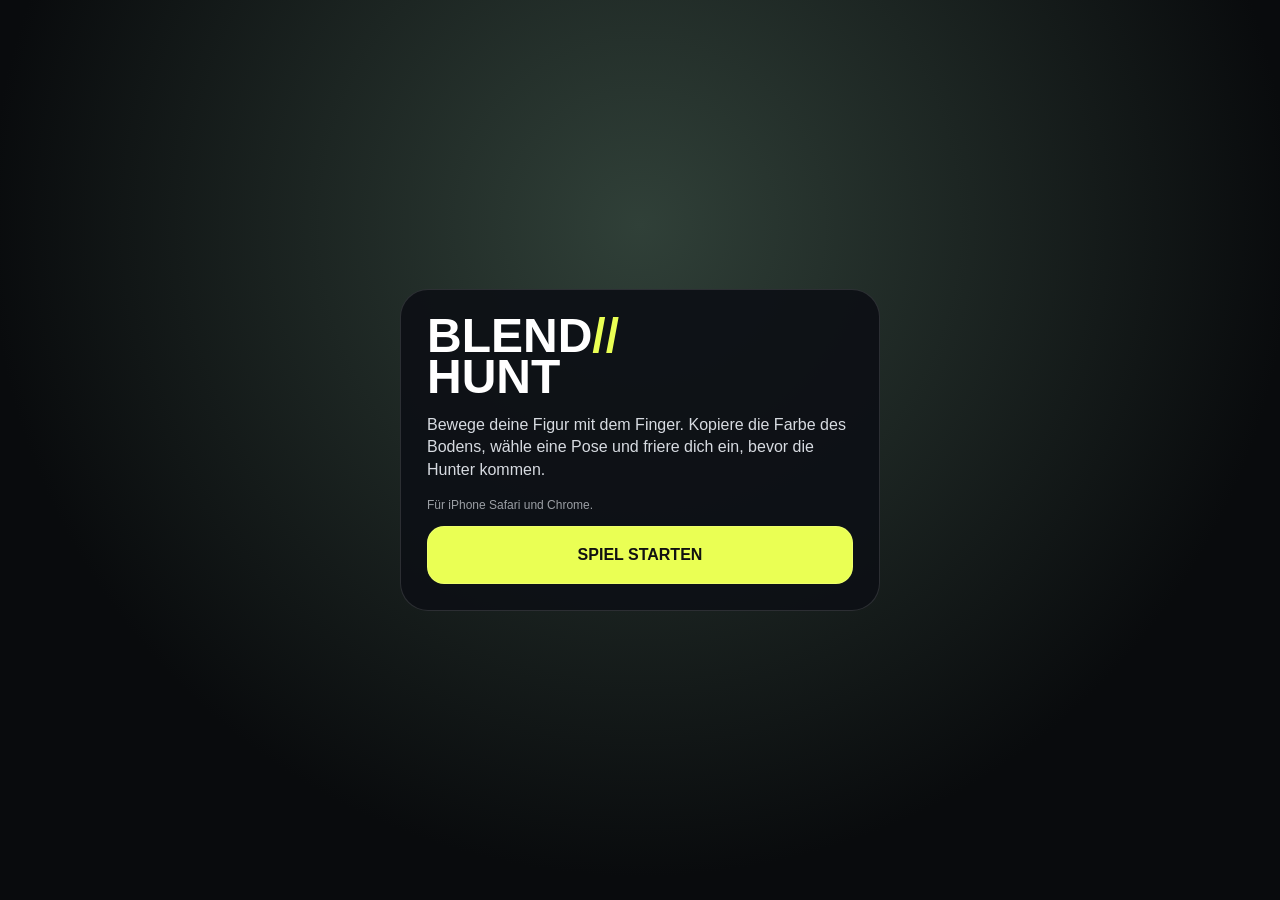
==== index.html @ 89ff2d55 "Add playable BLEND HUNT mobile game" ====
<!doctype html><html lang="de"><head><meta charset="utf-8"><meta name="viewport" content="width=device-width,initial-scale=1,maximum-scale=1,user-scalable=no,viewport-fit=cover"><meta name="theme-color" content="#0a0d11"><title>BLEND//HUNT</title><style>*{box-sizing:border-box;-webkit-tap-highlight-color:transparent}html,body{margin:0;width:100%;height:100%;overflow:hidden;background:#0a0d11;color:#fff;font-family:-apple-system,Arial;touch-action:none}canvas{position:fixed;inset:0;width:100%;height:100%;touch-action:none}.top{position:fixed;top:0;left:0;right:0;padding:calc(env(safe-area-inset-top) + 10px) 12px;display:flex;justify-content:space-between;pointer-events:none}.box{background:#080a0dcc;border:1px solid #ffffff22;border-radius:15px;padding:8px 10px;font-weight:800;font-size:13px}.mission{position:fixed;top:90px;left:5%;width:90%;text-align:center;pointer-events:none;text-shadow:0 2px 12px #000}.mission b{display:block;font-size:29px}.controls{position:fixed;left:0;right:0;bottom:0;padding:10px 10px calc(env(safe-area-inset-bottom) + 10px);display:grid;grid-template-columns:repeat(4,1fr);gap:7px}.controls button,#go{min-height:58px;border:1px solid #ffffff22;border-radius:17px;background:#171c23;color:#fff;font-weight:850;touch-action:manipulation}.controls strong{display:block;font-size:20px}.primary,#go{background:#eaff54!important;color:#111!important}.start{position:fixed;inset:0;z-index:20;display:flex;align-items:center;justify-content:center;background:radial-gradient(circle at 50% 25%,#304038,#090b0d 70%);padding:20px}.card{width:min(92vw,480px);background:#0d1116ef;border:1px solid #ffffff20;border-radius:28px;padding:26px}.card h1{font-size:48px;line-height:.85;margin:0 0 15px}.card i{color:#eaff54;font-style:normal}.card p{line-height:1.4;color:#d7dbe1}.card button{width:100%;font-size:16px}.joy{position:fixed;width:116px;height:116px;border-radius:50%;border:1px solid #ffffff33;background:#0004;display:none;pointer-events:none;transform:translate(-50%,-50%)}.knob{position:absolute;width:50px;height:50px;border-radius:50%;left:33px;top:33px;background:#ffffffb8}</style></head><body><canvas id="g"></canvas><div class="top"><div class="box">BLEND//HUNT<br><small id="lvl">LEVEL 01</small></div><div class="box"><span id="ph">PREP</span> · <span id="tm">25</span>s<br><span id="xp">0</span> XP · ♥ <span id="life">3</span></div></div><div class="mission" id="msg"><b>VERSTECK DICH.</b><span>Farbe kopieren · Pose wählen · locken</span></div><div class="joy" id="joy"><div class="knob" id="knob"></div></div><div class="controls"><button id="paint"><strong>◉</strong>FARBE</button><button id="pose"><strong>⌁</strong>POSE</button><button id="lock" class="primary"><strong>◆</strong>LOCK</button><button id="dash"><strong>»</strong>DASH</button></div><div class="start" id="start"><div class="card"><h1>BLEND<i>//</i><br>HUNT</h1><p>Bewege deine Figur mit dem Finger. Kopiere die Farbe des Bodens, wähle eine Pose und friere dich ein, bevor die Hunter kommen.</p><p style="font-size:12px;opacity:.7">Für iPhone Safari und Chrome.</p><button id="go">SPIEL STARTEN</button></div></div><script>const $=s=>document.querySelector(s),c=$('#g'),x=c.getContext('2d');let W,H,D,last=0,phase='idle',timer=25,xp=0,lives=3,level=1,tiles=[],hunters=[],p,pose=0,locked=false,vx=0,vy=0,joy={},dash=0;const pals=[['#41533d','#536b4a','#74815d','#3c5550','#7a6851'],['#45515a','#64717a','#78685f','#4a5e67','#867b6b'],['#355462','#47798a','#69a0a3','#46566f','#6f8792']];const rnd=(a,b)=>a+Math.random()*(b-a),cl=(v,a,b)=>Math.max(a,Math.min(b,v));function rgb(h){let n=parseInt(h.slice(1),16);return[(n>>16)&255,(n>>8)&255,n&255]}function dif(a,b){let A=rgb(a),B=rgb(b);return Math.hypot(A[0]-B[0],A[1]-B[1],A[2]-B[2])/442}function tile(px,py){return tiles.find(t=>px>=t.x&&px<t.x+t.w&&py>=t.y&&py<t.y+t.h)||tiles[0]}function resize(){D=Math.min(2,devicePixelRatio||1);W=innerWidth;H=innerHeight;c.width=W*D;c.height=H*D;x.setTransform(D,0,0,D,0,0);if(phase!='idle')setup()}function setup(){let pal=pals[(level-1)%3],cw=W/5,ch=H/9;tiles=[];hunters=[];for(let y=0;y<9;y++)for(let q=0;q<5;q++)tiles.push({x:q*cw,y:y*ch,w:cw+1,h:ch+1,c:pal[(q+y*2)%5]});p={x:W*.5,y:H*.63,c:'#eeeeee'};for(let i=0;i<Math.min(3,1+level/2);i++)hunters.push({x:rnd(25,W-25),y:rnd(105,170),tx:rnd(20,W-20),ty:rnd(120,H-140),a:0,s:50+level*5,alert:0});$('#lvl').textContent='LEVEL '+String(level).padStart(2,'0')}function reset(){phase='prep';timer=25;locked=false;pose=0;vx=vy=0;setup();['paint','pose','lock','dash'].forEach(i=>$('#'+i).disabled=false);$('#msg').innerHTML='<b>VERSTECK DICH.</b><span>Farbe kopieren · Pose wählen · locken</span>'}function hunt(){phase='hunt';timer=20;locked=true;['paint','pose','lock','dash'].forEach(i=>$('#'+i).disabled=true);$('#msg').innerHTML='<b>NICHT BEWEGEN.</b><span>Die Hunter suchen dich.</span>'}function finish(ok,m){phase='result';if(ok){let g=300+level*75;xp+=g;$('#xp').textContent=xp;$('#msg').innerHTML='<b>ENTKOMMEN.</b><span>+'+g+' XP · '+m+'</span>'}else{lives--;$('#life').textContent=lives;$('#msg').innerHTML='<b>GEFUNDEN.</b><span>'+m+'</span>'}setTimeout(()=>{if(lives<=0){lives=3;xp=0;level=1;$('#life').textContent=3;$('#xp').textContent=0}else level++;reset()},1800)}function person(){x.save();x.translate(p.x,p.y);x.fillStyle=p.c;if(pose==0){x.beginPath();x.arc(0,-15,11,0,7);x.fill();x.fillRect(-9,-4,18,28);x.fillRect(-14,22,8,24);x.fillRect(6,22,8,24)}else if(pose==1){x.beginPath();x.arc(0,-9,10,0,7);x.fill();x.fillRect(-20,4,40,12);x.fillRect(-15,15,10,28);x.fillRect(5,15,10,28)}else if(pose==2){x.beginPath();x.arc(0,-7,10,0,7);x.fill();x.fillRect(-11,3,22,18);x.fillRect(-27,19,54,9)}else{x.beginPath();x.arc(0,-8,10,0,7);x.fill();x.rotate(-.55);x.fillRect(-7,0,14,38)}x.restore()}function draw(){for(const t of tiles){x.fillStyle=t.c;x.fillRect(t.x,t.y,t.w,t.h)}hunters.forEach(h=>{x.save();x.translate(h.x,h.y);x.rotate(h.a);x.fillStyle='#111';x.strokeStyle='#eaff54';x.lineWidth=2;x.beginPath();x.arc(0,0,12,0,7);x.fill();x.stroke();x.fillRect(-7,10,14,22);x.fillStyle='#eaff54';x.fillRect(8,-2,18,4);x.restore()});person();if(locked){x.strokeStyle='#eaff54';x.strokeRect(p.x-31,p.y-39,62,83)}if(phase=='prep'){let m=Math.round((1-dif(p.c,tile(p.x,p.y).c))*100);x.fillStyle='#080a0ccc';x.fillRect(12,H-178,133,32);x.fillStyle='#fff';x.font='800 12px Arial';x.fillText('TARNUNG '+m+'%',24,H-157)}}function update(dt){if(phase=='prep'){timer-=dt;dash=Math.max(0,dash-dt);if(!locked){p.x=cl(p.x+vx*dt,22,W-22);p.y=cl(p.y+vy*dt,105,H-125)}if(timer<=0)hunt()}else if(phase=='hunt'){timer-=dt;let mm=dif(p.c,tile(p.x,p.y).c);for(const h of hunters){let dx=h.tx-h.x,dy=h.ty-h.y,d=Math.hypot(dx,dy)||1;if(d<12){h.tx=rnd(20,W-20);h.ty=rnd(110,H-140)}else{h.x+=dx/d*h.s*dt;h.y+=dy/d*h.s*dt;h.a=Math.atan2(dy,dx)}let pd=Math.hypot(p.x-h.x,p.y-h.y);h.alert=Math.max(0,h.alert-dt*.45)+Math.max(0,1-pd/170)*(mm+.07)*dt*2.5;if(h.alert>1.05)return finish(false,Math.round(mm*100)+'% Farbabweichung')}if(timer<=0)finish(true,'Tarnung '+Math.round((1-mm)*100)+'%')}$('#ph').textContent=phase.toUpperCase();$('#tm').textContent=Math.max(0,Math.ceil(timer))}function loop(t){let dt=Math.min(.04,(t-last)/1000||0);last=t;update(dt);draw();requestAnimationFrame(loop)}$('#paint').onclick=()=>{if(phase=='prep'&&!locked)p.c=tile(p.x,p.y).c};$('#pose').onclick=()=>{if(phase=='prep')pose=(pose+1)%4};$('#lock').onclick=()=>{if(phase=='prep')locked=!locked};$('#dash').onclick=()=>{if(phase!='prep'||locked||dash>0)return;dash=3;let l=Math.hypot(vx,vy)||1;p.x=cl(p.x+vx/l*85,22,W-22);p.y=cl(p.y+vy/l*85,105,H-125)};c.addEventListener('pointerdown',e=>{if(phase!='prep'||locked)return;joy={on:true,id:e.pointerId,cx:e.clientX,cy:e.clientY};$('#joy').style.display='block';$('#joy').style.left=e.clientX+'px';$('#joy').style.top=e.clientY+'px'});c.addEventListener('pointermove',e=>{if(!joy.on||joy.id!=e.pointerId)return;let dx=e.clientX-joy.cx,dy=e.clientY-joy.cy,l=Math.hypot(dx,dy),m=42;if(l>m){dx*=m/l;dy*=m/l}$('#knob').style.transform='translate('+dx+'px,'+dy+'px)';vx=dx/m*135;vy=dy/m*135});function end(){joy.on=false;vx=vy=0;$('#joy').style.display='none';$('#knob').style.transform='none'}c.addEventListener('pointerup',end);c.addEventListener('pointercancel',end);function start(e){e.preventDefault();$('#start').style.display='none';reset();last=performance.now();requestAnimationFrame(loop)}$('#go').addEventListener('click',start);$('#go').addEventListener('touchend',start,{passive:false});addEventListener('resize',resize);resize();</script></body></html>
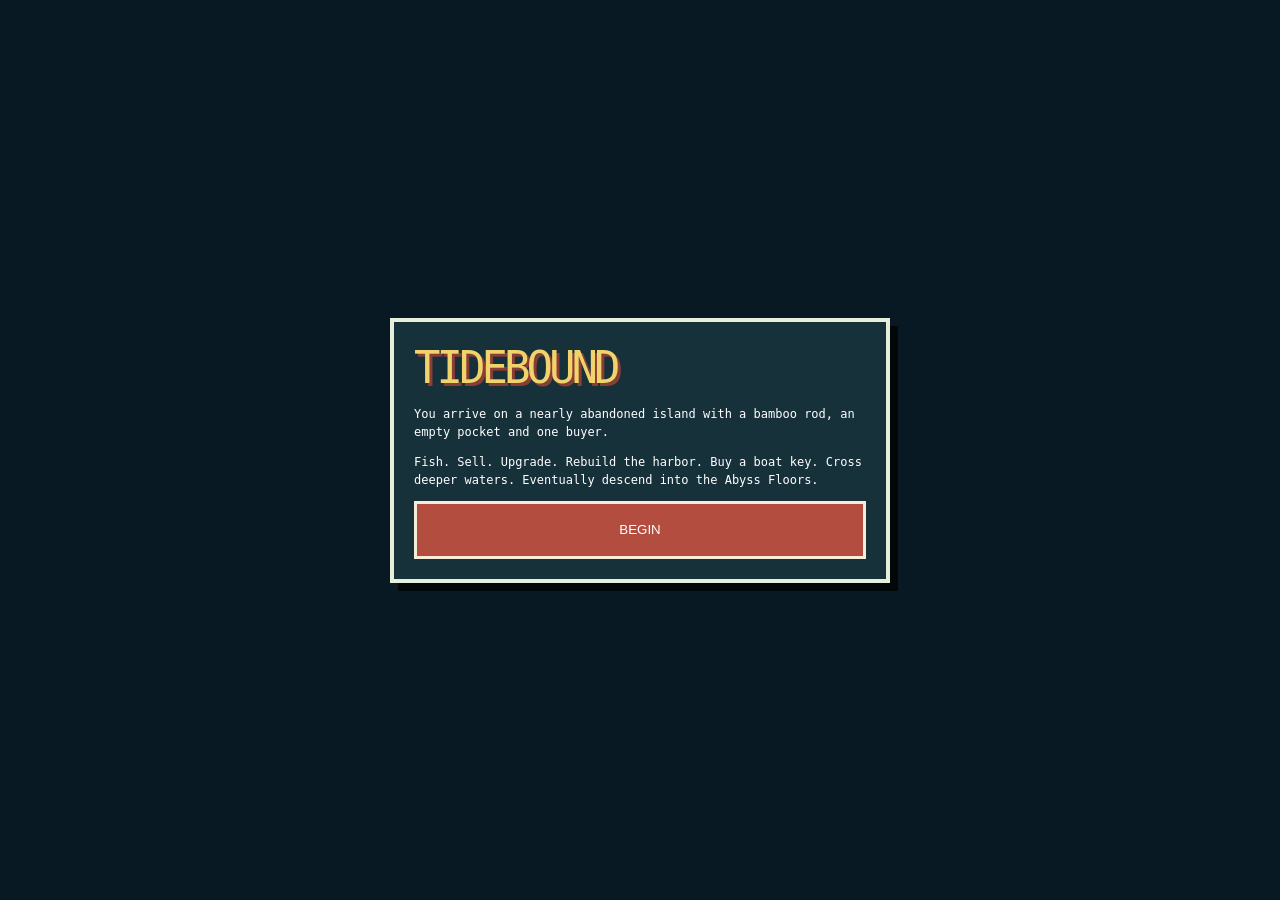
==== commit aed80352: "Replace BLEND//HUNT with TIDEBOUND mobile fishing RPG prototype" ====
--- a/index.html
+++ b/index.html
@@ -1 +1 @@
-<!doctype html><html lang="de"><head><meta charset="utf-8"><meta name="viewport" content="width=device-width,initial-scale=1,maximum-scale=1,user-scalable=no,viewport-fit=cover"><meta name="theme-color" content="#0a0d11"><title>BLEND//HUNT</title><style>*{box-sizing:border-box;-webkit-tap-highlight-color:transparent}html,body{margin:0;width:100%;height:100%;overflow:hidden;background:#0a0d11;color:#fff;font-family:-apple-system,Arial;touch-action:none}canvas{position:fixed;inset:0;width:100%;height:100%;touch-action:none}.top{position:fixed;top:0;left:0;right:0;padding:calc(env(safe-area-inset-top) + 10px) 12px;display:flex;justify-content:space-between;pointer-events:none}.box{background:#080a0dcc;border:1px solid #ffffff22;border-radius:15px;padding:8px 10px;font-weight:800;font-size:13px}.mission{position:fixed;top:90px;left:5%;width:90%;text-align:center;pointer-events:none;text-shadow:0 2px 12px #000}.mission b{display:block;font-size:29px}.controls{position:fixed;left:0;right:0;bottom:0;padding:10px 10px calc(env(safe-area-inset-bottom) + 10px);display:grid;grid-template-columns:repeat(4,1fr);gap:7px}.controls button,#go{min-height:58px;border:1px solid #ffffff22;border-radius:17px;background:#171c23;color:#fff;font-weight:850;touch-action:manipulation}.controls strong{display:block;font-size:20px}.primary,#go{background:#eaff54!important;color:#111!important}.start{position:fixed;inset:0;z-index:20;display:flex;align-items:center;justify-content:center;background:radial-gradient(circle at 50% 25%,#304038,#090b0d 70%);padding:20px}.card{width:min(92vw,480px);background:#0d1116ef;border:1px solid #ffffff20;border-radius:28px;padding:26px}.card h1{font-size:48px;line-height:.85;margin:0 0 15px}.card i{color:#eaff54;font-style:normal}.card p{line-height:1.4;color:#d7dbe1}.card button{width:100%;font-size:16px}.joy{position:fixed;width:116px;height:116px;border-radius:50%;border:1px solid #ffffff33;background:#0004;display:none;pointer-events:none;transform:translate(-50%,-50%)}.knob{position:absolute;width:50px;height:50px;border-radius:50%;left:33px;top:33px;background:#ffffffb8}</style></head><body><canvas id="g"></canvas><div class="top"><div class="box">BLEND//HUNT<br><small id="lvl">LEVEL 01</small></div><div class="box"><span id="ph">PREP</span> · <span id="tm">25</span>s<br><span id="xp">0</span> XP · ♥ <span id="life">3</span></div></div><div class="mission" id="msg"><b>VERSTECK DICH.</b><span>Farbe kopieren · Pose wählen · locken</span></div><div class="joy" id="joy"><div class="knob" id="knob"></div></div><div class="controls"><button id="paint"><strong>◉</strong>FARBE</button><button id="pose"><strong>⌁</strong>POSE</button><button id="lock" class="primary"><strong>◆</strong>LOCK</button><button id="dash"><strong>»</strong>DASH</button></div><div class="start" id="start"><div class="card"><h1>BLEND<i>//</i><br>HUNT</h1><p>Bewege deine Figur mit dem Finger. Kopiere die Farbe des Bodens, wähle eine Pose und friere dich ein, bevor die Hunter kommen.</p><p style="font-size:12px;opacity:.7">Für iPhone Safari und Chrome.</p><button id="go">SPIEL STARTEN</button></div></div><script>const $=s=>document.querySelector(s),c=$('#g'),x=c.getContext('2d');let W,H,D,last=0,phase='idle',timer=25,xp=0,lives=3,level=1,tiles=[],hunters=[],p,pose=0,locked=false,vx=0,vy=0,joy={},dash=0;const pals=[['#41533d','#536b4a','#74815d','#3c5550','#7a6851'],['#45515a','#64717a','#78685f','#4a5e67','#867b6b'],['#355462','#47798a','#69a0a3','#46566f','#6f8792']];const rnd=(a,b)=>a+Math.random()*(b-a),cl=(v,a,b)=>Math.max(a,Math.min(b,v));function rgb(h){let n=parseInt(h.slice(1),16);return[(n>>16)&255,(n>>8)&255,n&255]}function dif(a,b){let A=rgb(a),B=rgb(b);return Math.hypot(A[0]-B[0],A[1]-B[1],A[2]-B[2])/442}function tile(px,py){return tiles.find(t=>px>=t.x&&px<t.x+t.w&&py>=t.y&&py<t.y+t.h)||tiles[0]}function resize(){D=Math.min(2,devicePixelRatio||1);W=innerWidth;H=innerHeight;c.width=W*D;c.height=H*D;x.setTransform(D,0,0,D,0,0);if(phase!='idle')setup()}function setup(){let pal=pals[(level-1)%3],cw=W/5,ch=H/9;tiles=[];hunters=[];for(let y=0;y<9;y++)for(let q=0;q<5;q++)tiles.push({x:q*cw,y:y*ch,w:cw+1,h:ch+1,c:pal[(q+y*2)%5]});p={x:W*.5,y:H*.63,c:'#eeeeee'};for(let i=0;i<Math.min(3,1+level/2);i++)hunters.push({x:rnd(25,W-25),y:rnd(105,170),tx:rnd(20,W-20),ty:rnd(120,H-140),a:0,s:50+level*5,alert:0});$('#lvl').textContent='LEVEL '+String(level).padStart(2,'0')}function reset(){phase='prep';timer=25;locked=false;pose=0;vx=vy=0;setup();['paint','pose','lock','dash'].forEach(i=>$('#'+i).disabled=false);$('#msg').innerHTML='<b>VERSTECK DICH.</b><span>Farbe kopieren · Pose wählen · locken</span>'}function hunt(){phase='hunt';timer=20;locked=true;['paint','pose','lock','dash'].forEach(i=>$('#'+i).disabled=true);$('#msg').innerHTML='<b>NICHT BEWEGEN.</b><span>Die Hunter suchen dich.</span>'}function finish(ok,m){phase='result';if(ok){let g=300+level*75;xp+=g;$('#xp').textContent=xp;$('#msg').innerHTML='<b>ENTKOMMEN.</b><span>+'+g+' XP · '+m+'</span>'}else{lives--;$('#life').textContent=lives;$('#msg').innerHTML='<b>GEFUNDEN.</b><span>'+m+'</span>'}setTimeout(()=>{if(lives<=0){lives=3;xp=0;level=1;$('#life').textContent=3;$('#xp').textContent=0}else level++;reset()},1800)}function person(){x.save();x.translate(p.x,p.y);x.fillStyle=p.c;if(pose==0){x.beginPath();x.arc(0,-15,11,0,7);x.fill();x.fillRect(-9,-4,18,28);x.fillRect(-14,22,8,24);x.fillRect(6,22,8,24)}else if(pose==1){x.beginPath();x.arc(0,-9,10,0,7);x.fill();x.fillRect(-20,4,40,12);x.fillRect(-15,15,10,28);x.fillRect(5,15,10,28)}else if(pose==2){x.beginPath();x.arc(0,-7,10,0,7);x.fill();x.fillRect(-11,3,22,18);x.fillRect(-27,19,54,9)}else{x.beginPath();x.arc(0,-8,10,0,7);x.fill();x.rotate(-.55);x.fillRect(-7,0,14,38)}x.restore()}function draw(){for(const t of tiles){x.fillStyle=t.c;x.fillRect(t.x,t.y,t.w,t.h)}hunters.forEach(h=>{x.save();x.translate(h.x,h.y);x.rotate(h.a);x.fillStyle='#111';x.strokeStyle='#eaff54';x.lineWidth=2;x.beginPath();x.arc(0,0,12,0,7);x.fill();x.stroke();x.fillRect(-7,10,14,22);x.fillStyle='#eaff54';x.fillRect(8,-2,18,4);x.restore()});person();if(locked){x.strokeStyle='#eaff54';x.strokeRect(p.x-31,p.y-39,62,83)}if(phase=='prep'){let m=Math.round((1-dif(p.c,tile(p.x,p.y).c))*100);x.fillStyle='#080a0ccc';x.fillRect(12,H-178,133,32);x.fillStyle='#fff';x.font='800 12px Arial';x.fillText('TARNUNG '+m+'%',24,H-157)}}function update(dt){if(phase=='prep'){timer-=dt;dash=Math.max(0,dash-dt);if(!locked){p.x=cl(p.x+vx*dt,22,W-22);p.y=cl(p.y+vy*dt,105,H-125)}if(timer<=0)hunt()}else if(phase=='hunt'){timer-=dt;let mm=dif(p.c,tile(p.x,p.y).c);for(const h of hunters){let dx=h.tx-h.x,dy=h.ty-h.y,d=Math.hypot(dx,dy)||1;if(d<12){h.tx=rnd(20,W-20);h.ty=rnd(110,H-140)}else{h.x+=dx/d*h.s*dt;h.y+=dy/d*h.s*dt;h.a=Math.atan2(dy,dx)}let pd=Math.hypot(p.x-h.x,p.y-h.y);h.alert=Math.max(0,h.alert-dt*.45)+Math.max(0,1-pd/170)*(mm+.07)*dt*2.5;if(h.alert>1.05)return finish(false,Math.round(mm*100)+'% Farbabweichung')}if(timer<=0)finish(true,'Tarnung '+Math.round((1-mm)*100)+'%')}$('#ph').textContent=phase.toUpperCase();$('#tm').textContent=Math.max(0,Math.ceil(timer))}function loop(t){let dt=Math.min(.04,(t-last)/1000||0);last=t;update(dt);draw();requestAnimationFrame(loop)}$('#paint').onclick=()=>{if(phase=='prep'&&!locked)p.c=tile(p.x,p.y).c};$('#pose').onclick=()=>{if(phase=='prep')pose=(pose+1)%4};$('#lock').onclick=()=>{if(phase=='prep')locked=!locked};$('#dash').onclick=()=>{if(phase!='prep'||locked||dash>0)return;dash=3;let l=Math.hypot(vx,vy)||1;p.x=cl(p.x+vx/l*85,22,W-22);p.y=cl(p.y+vy/l*85,105,H-125)};c.addEventListener('pointerdown',e=>{if(phase!='prep'||locked)return;joy={on:true,id:e.pointerId,cx:e.clientX,cy:e.clientY};$('#joy').style.display='block';$('#joy').style.left=e.clientX+'px';$('#joy').style.top=e.clientY+'px'});c.addEventListener('pointermove',e=>{if(!joy.on||joy.id!=e.pointerId)return;let dx=e.clientX-joy.cx,dy=e.clientY-joy.cy,l=Math.hypot(dx,dy),m=42;if(l>m){dx*=m/l;dy*=m/l}$('#knob').style.transform='translate('+dx+'px,'+dy+'px)';vx=dx/m*135;vy=dy/m*135});function end(){joy.on=false;vx=vy=0;$('#joy').style.display='none';$('#knob').style.transform='none'}c.addEventListener('pointerup',end);c.addEventListener('pointercancel',end);function start(e){e.preventDefault();$('#start').style.display='none';reset();last=performance.now();requestAnimationFrame(loop)}$('#go').addEventListener('click',start);$('#go').addEventListener('touchend',start,{passive:false});addEventListener('resize',resize);resize();</script></body></html>+<!doctype html><html><head><meta charset="utf-8"><meta name="viewport" content="width=device-width,initial-scale=1,maximum-scale=1,user-scalable=no,viewport-fit=cover"><meta name="theme-color" content="#071521"><title>TIDEBOUND</title><style>*{box-sizing:border-box;-webkit-tap-highlight-color:transparent}html,body{margin:0;width:100%;height:100%;overflow:hidden;background:#071521;color:#fff;font-family:ui-monospace,SFMono-Regular,Menlo,monospace;touch-action:none}canvas{position:fixed;inset:0;width:100%;height:100%;image-rendering:pixelated}.hud{position:fixed;inset:0;pointer-events:none}.top{display:flex;justify-content:space-between;padding:calc(env(safe-area-inset-top) + 8px) 9px}.p{background:#071018df;border:2px solid #d8e6d1;box-shadow:3px 3px #0008;padding:6px 8px;font-weight:800;font-size:11px}.q{position:absolute;left:9px;top:calc(env(safe-area-inset-top) + 57px);max-width:74%;font-size:10px}.dpad{position:fixed;left:13px;bottom:calc(env(safe-area-inset-bottom) + 12px);width:142px;height:142px}.dpad button{position:absolute;width:48px;height:48px;border:2px solid #d9e4d2;background:#263b3fdd;color:#fff;font-size:20px;border-radius:5px}.u{left:47px}.d{left:47px;top:94px}.l{top:47px}.r{top:47px;left:94px}.acts{position:fixed;right:10px;bottom:calc(env(safe-area-inset-bottom) + 12px);display:grid;grid-template-columns:62px 62px;gap:8px}.acts button,.m button{border:2px solid #e7f0da;background:#243c43;color:#fff;box-shadow:3px 3px #071018;border-radius:5px;font-family:inherit;font-weight:900;min-height:54px}.acts .a{background:#b34d3f}.acts .b{background:#4b6e8e}.mw{position:fixed;inset:0;background:#0009;display:none;align-items:center;justify-content:center;padding:14px;z-index:20}.m{width:min(94vw,520px);max-height:82vh;overflow:auto;background:#13252c;border:4px solid #e5edda;box-shadow:7px 7px #000;padding:13px}.m h2{margin:0 0 8px;color:#f1d36b}.m p{font-size:12px;line-height:1.4}.grid{display:grid;grid-template-columns:1fr 1fr;gap:6px}.it{border:1px solid #8ca09a;background:#1b343b;padding:7px;font-size:10px}.it b{display:block;color:#f1d36b}.it button{width:100%;min-height:34px;margin-top:5px}.close{width:100%;margin-top:10px;background:#743e3e!important}.start{position:fixed;inset:0;z-index:30;background:#081924;display:flex;align-items:center;justify-content:center;padding:20px}.card{width:min(92vw,500px);border:4px solid #e6eedc;background:#17313b;padding:20px;box-shadow:8px 8px #02070a}.logo{font-size:44px;letter-spacing:-4px;color:#f1d36b;text-shadow:3px 3px #8a3d35}.card p{font-size:12px;line-height:1.5}.card button{width:100%;height:58px;background:#b34d3f;color:#fff;border:3px solid #f5edd7;font:900 15px inherit}.toast{position:fixed;left:50%;bottom:175px;transform:translateX(-50%);background:#081017e8;border:2px solid #e7efdd;padding:7px 10px;font-size:11px;opacity:0;z-index:15;white-space:nowrap}</style></head><body><canvas id="g"></canvas><div class="hud"><div class="top"><div class="p">TIDEBOUND<br><span id="area">HOME ISLAND</span></div><div class="p">💰 <span id="money">0</span><br>⛽ <span id="fuel">0</span>/<span id="fuelmax">0</span> · 🎒 <span id="bag">0</span>/<span id="bagmax">8</span></div></div><div class="p q" id="quest"></div></div><div class="dpad"><button class="u" data-x="0" data-y="-1">▲</button><button class="l" data-x="-1" data-y="0">◀</button><button class="r" data-x="1" data-y="0">▶</button><button class="d" data-x="0" data-y="1">▼</button></div><div class="acts"><button class="b" id="inv">B<br><small>PACK</small></button><button class="a" id="act">A<br><small>ACTION</small></button></div><div class="toast" id="toast"></div><div class="mw" id="mw"><div class="m" id="modal"></div></div><div class="start" id="start"><div class="card"><div class="logo">TIDEBOUND</div><p>You arrive on a nearly abandoned island with a bamboo rod, an empty pocket and one buyer.</p><p>Fish. Sell. Upgrade. Rebuild the harbor. Buy a boat key. Cross deeper waters. Eventually descend into the Abyss Floors.</p><button id="go">BEGIN</button></div></div><script>const $=s=>document.querySelector(s),c=$('#g'),X=c.getContext('2d');let W,H,D=1;const TS=24,MW=32,MH=28;let cam={x:0,y:0},fishing=false,bite=0;const gear=['Bamboo Rod','Reed Rod','Oak Rod','Carbon Rod','Deepwater Rod','Abyss Rod','Pocket Knife','Fillet Knife','Sailor Knife','Titanium Knife','Abyssal Blade','Rusty Harpoon','Harpoon Gun','Speargun','Shock Spear','Flare Pistol','Net Launcher','Small Backpack','Canvas Pack','Deck Crate','Cold Box','Boat Key','Brass Key','Lighthouse Key','Vault Key','Fuel Can','Large Fuel Can','Emergency Fuel','Dinghy Hull','Coastal Hull','Offshore Hull','Ocean Cutter','Submarine Permit','Mini Submarine','Basic Sonar','Wide Sonar','Deep Sonar','Abyss Scanner','Small Engine','Twin Engine','Turbo Diesel','Silent Propeller','Crab Pot','Lobster Pot','Steel Trap','Deep Trap','Shovel','Lantern','Diving Mask','Wetsuit','Oxygen Tank','Pressure Suit','Lucky Hook','Silver Hook','Golden Hook','Pearl Charm','Map Fragment I','Map Fragment II','Map Fragment III','Ancient Chart','Repair Kit','Bait Box','Glow Bait','Mystery Bait'];const prices=[0,80,180,450,900,1800,45,130,280,650,1400,120,400,850,1600,300,700,90,220,500,950,350,600,900,1600,55,140,250,500,1200,2800,6000,8000,15000,700,1800,4500,9000,650,1800,4200,8500,160,360,800,1800,100,180,350,800,1600,4200,250,650,1800,3200,200,450,900,2200,120,70,240,600];const types=['rod','rod','rod','rod','rod','rod','knife','knife','knife','knife','knife','weapon','weapon','weapon','weapon','weapon','weapon','bag','bag','bag','bag','key','key','key','key','fuel','fuel','fuel','boat','boat','boat','boat','sub','sub','sonar','sonar','sonar','sonar','engine','engine','engine','engine','trap','trap','trap','trap','tool','tool','tool','tool','tool','tool','charm','charm','charm','charm','map','map','map','map','consumable','consumable','consumable','consumable'];const fish=[['Harbor Sardine',8,0],['Silver Herring',11,0],['Rock Goby',14,0],['Blue Mackerel',18,0],['Green Crab',20,0],['Sand Shrimp',22,0],['Red Snapper',32,1],['Sea Bass',38,1],['Moon Jelly',42,1],['Spider Crab',48,1],['Squid',55,1],['Moray Eel',70,1],['Tuna',95,2],['Swordfish',120,2],['King Crab',135,2],['Blue Lobster',150,2],['Mahi-Mahi',165,2],['Reef Octopus',180,2],['Marlin',240,3],['Black Grouper',260,3],['Giant Squid',320,3],['Hammerhead',380,3],['Sunfish',410,3],['Ghost Ray',460,3],['Lanternfish',550,4],['Viperfish',620,4],['Crystal Crab',700,4],['Glass Squid',780,4],['Gulper Eel',850,4],['Abyss Lobster',950,4],['Void Angler',1200,5],['Crown Jelly',1400,5],['Pale Shark',1650,5],['Titan Crab',1900,5],['Relic Coelacanth',2400,5],['The Old One',5000,6]];let S={x:14,y:17,map:'island',money:0,bag:[],owned:['Bamboo Rod'],bagCap:8,boat:0,fuel:0,fuelMax:0,store:false,workshop:false,sub:false,quest:0,caught:0};function resize(){D=Math.min(2,devicePixelRatio||1);W=innerWidth;H=innerHeight;c.width=W*D;c.height=H*D;X.setTransform(D,0,0,D,0,0)}addEventListener('resize',resize);function toast(t){let e=$('#toast');e.textContent=t;e.style.opacity=1;clearTimeout(toast.t);toast.t=setTimeout(()=>e.style.opacity=0,1100)}function hud(){money.textContent=S.money;fuel.textContent=Math.floor(S.fuel);fuelmax.textContent=S.fuelMax;bag.textContent=S.bag.length;bagmax.textContent=S.bagCap;area.textContent=S.map==='island'?'HOME ISLAND':S.map==='sea'?'OPEN SEA':'ABYSS FLOOR '+S.map.split('-')[1];let q=['Catch 3 harbor creatures and sell them to Silas.','Donate $500 to rebuild the General Store.','Buy the Boat Key.','Launch the dinghy and explore the reef.','Fund the Workshop and upgrade the boat.','Acquire the Mini Submarine.','Explore the Abyss Floors.'];quest.textContent='QUEST: '+q[Math.min(S.quest,6)]}function water(tx,ty){if(S.map==='sea')return true;if(S.map.startsWith('abyss'))return false;let dx=tx-16,dy=ty-14;return dx*dx/210+dy*dy/150>1}function solid(tx,ty){if(tx<0||ty<0||tx>=MW||ty>=MH)return true;if(S.map==='island'){if(water(tx,ty))return true;for(let b of [[6,6,6,5],[20,6,6,5],[22,17,5,4]])if(tx>=b[0]&&tx<b[0]+b[2]&&ty>=b[1]&&ty<b[1]+b[3])return true}return false}function tile(px,py,col){X.fillStyle=col;X.fillRect(px|0,py|0,TS+1,TS+1)}function text(t,x,y,col='#fff'){X.fillStyle='#071018';X.font='bold 11px monospace';X.fillText(t,x+1,y+1);X.fillStyle=col;X.fillText(t,x,y)}function building(tx,ty,w,h,roof,label){let x=tx*TS-cam.x,y=ty*TS-cam.y;X.fillStyle='#d6c49a';X.fillRect(x,y+TS,w*TS,h*TS-TS);X.fillStyle=roof;X.fillRect(x-4,y,w*TS+8,TS+8);X.fillStyle='#4b2f2b';X.fillRect(x+w*TS/2-10,y+h*TS-25,20,25);text(label,x+5,y+17)}function npc(x,y,name,col){let px=x*TS-cam.x,py=y*TS-cam.y;X.fillStyle=col;X.fillRect(px+6,py+7,12,15);X.fillStyle='#e7c9a5';X.fillRect(px+7,py,10,9);text(name,px-6,py-5,'#ffe27b')}function draw(){cam.x=Math.max(0,Math.min(MW*TS-W,S.x*TS-W/2));cam.y=Math.max(0,Math.min(MH*TS-H,S.y*TS-H/2));for(let y=0;y<MH;y++)for(let x=0;x<MW;x++){let col=S.map==='sea'?((x+y)%3?'#176480':'#1b6d88'):S.map.startsWith('abyss')?((x+y)%2?'#172a39':'#2b2138'):water(x,y)?((x+y)%2?'#2b7591':'#317f9b'):((x*3+y)%5?'#70a85a':'#82b864');tile(x*TS-cam.x,y*TS-cam.y,col)}if(S.map==='island'){building(6,6,6,5,'#9d5845','GENERAL STORE');building(20,6,6,5,'#596b77','WORKSHOP');building(22,17,5,4,'#735340','LOCKED');X.fillStyle='#b78a55';X.fillRect(12*TS-cam.x,22*TS-cam.y,8*TS,2*TS);npc(15,13,'SILAS','#d4a04e');npc(10,10,'MIRA','#a15b72')}let px=S.x*TS-cam.x,py=S.y*TS-cam.y;if(S.map==='sea'){X.fillStyle='#8b553d';X.fillRect(px+1,py+8,22,12);X.fillStyle='#e6dfc7';X.fillRect(px+10,py-4,3,13);X.fillRect(px+13,py-2,8,7)}else{X.fillStyle='#18304a';X.fillRect(px+5,py+8,14,14);X.fillStyle='#e5bd91';X.fillRect(px+7,py+1,10,9);X.fillStyle='#b33e38';X.fillRect(px+5,py,14,4)}if(fishing){text(bite?'! BITE !':'FISHING...',W/2-34,H/2-65,'#ffe27b')}}function zone(){return S.map==='island'?0:S.map==='sea'?Math.min(4,Math.max(1,S.boat)):Math.min(6,4+Math.floor(+S.map.split('-')[1]/3))}function catchF(){let z=zone(),pool=fish.filter(f=>f[2]<=z&&f[2]>=Math.max(0,z-1)),f=pool[Math.floor(Math.random()*pool.length)];if(S.bag.length>=S.bagCap)return toast('Pack full');S.bag.push(f);S.caught++;fishing=false;bite=0;toast('Caught '+f[0]+' $'+f[1]);if(S.quest===0&&S.caught>=3)S.quest=1;hud()}function startFish(){if(S.bag.length>=S.bagCap)return toast('Pack full');fishing=true;bite=0;setTimeout(()=>{if(fishing){bite=1;toast('BITE! Tap A!')}},700+Math.random()*1400)}function action(){if(fishing)return bite?catchF():(fishing=false,toast('Too early'));if(S.map==='island'){if(Math.hypot(S.x-15,S.y-13)<2)return seller();if(Math.hypot(S.x-9,S.y-11)<3)return storeFn();if(Math.hypot(S.x-23,S.y-11)<3)return workshopFn();if(S.y>21&&S.x>11&&S.x<21){if(!S.owned.includes('Boat Key'))return toast('The boat is locked');S.map='sea';S.x=16;S.y=22;S.boat=Math.max(1,S.boat);S.fuel=S.fuelMax||60;S.quest=Math.max(3,S.quest);return hud()}return startFish()}if(S.map==='sea'){if(S.y>25){S.map='island';S.x=16;S.y=21;return hud()}if(S.sub&&S.x<5&&S.y<5){S.map='abyss-1';S.x=16;S.y=22;S.quest=6;return hud()}return startFish()}startFish()}function modal(h){$('#modal').innerHTML=h+'<button class="close" onclick="closeM()">CLOSE</button>';mw.style.display='flex'}function closeM(){mw.style.display='none'}function seller(){let total=S.bag.reduce((a,f)=>a+f[1],0),h='<h2>SILAS — BUYER</h2><p>Catch: '+S.bag.length+'<br>Offer: $'+total+'</p><button onclick="sellAll()">SELL EVERYTHING</button>';if(!S.store)h+='<p>Fund the old General Store.</p><button onclick="donate()">DONATE $500</button>';modal(h)}function sellAll(){let total=S.bag.reduce((a,f)=>a+f[1],0);S.money+=total;S.bag=[];closeM();toast('Sold for $'+total);hud()}function donate(){if(S.money<500)return toast('Need $500');S.money-=500;S.store=true;S.quest=Math.max(2,S.quest);closeM();toast('GENERAL STORE UNLOCKED');hud()}function storeFn(){if(!S.store)return modal('<h2>UNDER CONSTRUCTION</h2><p>Repairs needed: $500.</p>');shop('GENERAL STORE',['rod','knife','bag','key','fuel','trap','tool','consumable','charm','map'])}function workshopFn(){if(!S.workshop){if(S.money<1800)return modal('<h2>OLD WORKSHOP</h2><p>Reopening cost: $1800.</p>');return modal('<h2>OLD WORKSHOP</h2><button onclick="openWork()">FUND $1800</button>')}shop('HARBOR WORKSHOP',['boat','engine','sonar','sub','weapon'])}function openWork(){S.money-=1800;S.workshop=true;closeM();toast('WORKSHOP UNLOCKED');hud()}function shop(title,allowed){let h='<h2>'+title+'</h2><div class="grid">';gear.forEach((n,i)=>{if(allowed.includes(types[i]))h+='<div class="it"><b>'+n+'</b>'+types[i].toUpperCase()+'<br>$'+prices[i]+'<button '+(S.owned.includes(n)?'disabled':'')+' onclick="buy('+i+')">'+(S.owned.includes(n)?'OWNED':'BUY')+'</button></div>'});modal(h+'</div>')}function buy(i){if(S.money<prices[i])return toast('Not enough money');S.money-=prices[i];S.owned.push(gear[i]);if(types[i]==='bag')S.bagCap+=6;if(gear[i]==='Boat Key'){S.fuelMax=60;S.quest=Math.max(3,S.quest)}if(types[i]==='boat'){S.boat=Math.max(S.boat,Math.min(4,i-27));S.fuelMax=60+S.boat*45;S.quest=Math.max(4,S.quest)}if(gear[i]==='Mini Submarine'){S.sub=true;S.quest=5}if(types[i]==='fuel')S.fuel=Math.min(S.fuelMax,S.fuel+60);closeM();hud();toast('Bought '+gear[i])}function inventory(){let a=S.owned.map(n=>'<div class="it"><b>'+n+'</b></div>').join(''),b=S.bag.map(f=>'<div class="it"><b>'+f[0]+'</b>$'+f[1]+'</div>').join('');modal('<h2>PACK</h2><p>Gear '+S.owned.length+'/'+gear.length+'</p><div class="grid">'+a+'</div><p>Catch</p><div class="grid">'+(b||'<div class="it">Empty</div>')+'</div>')}function step(dx,dy){if(fishing)return;let nx=S.x+dx*.22,ny=S.y+dy*.22;if(S.map==='sea'){if(S.fuel<=0)return toast('OUT OF FUEL');S.fuel=Math.max(0,S.fuel-.12);S.x=Math.max(.5,Math.min(MW-1.5,nx));S.y=Math.max(.5,Math.min(MH-1.5,ny))}else if(!solid(Math.floor(nx),Math.floor(ny))){S.x=nx;S.y=ny}hud()}document.querySelectorAll('.dpad button').forEach(b=>{let dx=+b.dataset.x,dy=+b.dataset.y,id;const st=e=>{e.preventDefault();step(dx,dy);id=setInterval(()=>step(dx,dy),55)},en=()=>clearInterval(id);b.addEventListener('pointerdown',st);b.addEventListener('pointerup',en);b.addEventListener('pointercancel',en)});act.onclick=action;inv.onclick=inventory;go.onclick=()=>{start.style.display='none';hud();requestAnimationFrame(loop)};function loop(){draw();requestAnimationFrame(loop)}resize();hud();</script></body></html>
